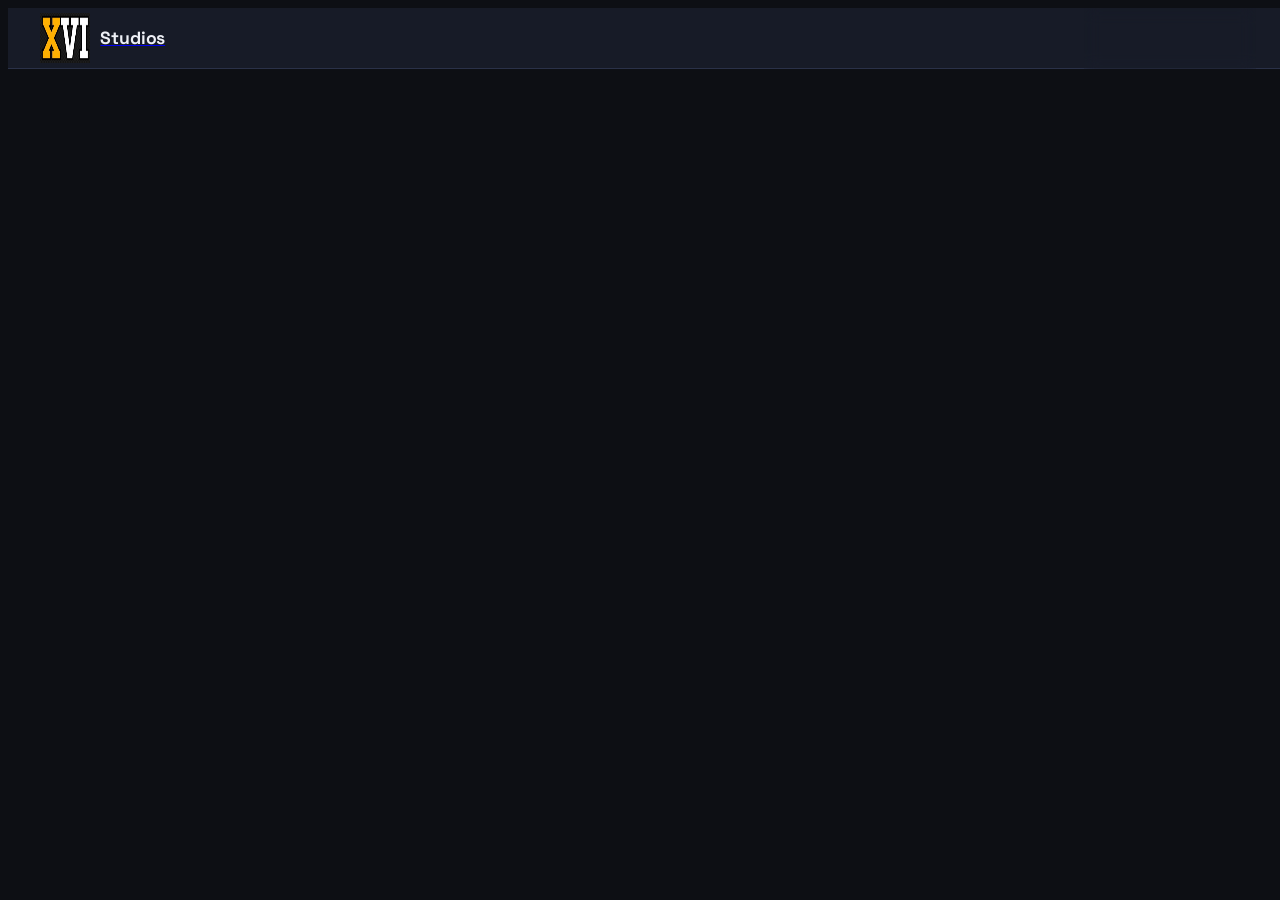
==== about.html @ 18bbde66 "commit" ====
<!DOCTYPE html>
<html lang="en">
  <head>
    <meta charset="UTF-8"/>
    <meta name="viewport" content="width=device-width, initial-scale=1.0" />
    <title>FRCTeach</title>
    <link rel="preconnect" href="https://fonts.googleapis.com" />
    <link rel="preconnect" href="https://fonts.gstatic.com" crossorigin />

    <link href="https://fonts.googleapis.com/css2?family=Inter:wght@400;500;600;700&family=Space+Grotesk:wght@600;700&display=swap" rel="stylesheet" />
    <link rel="stylesheet" href="style.css"/>
  </head>
  <body style="background-color: var(--color-bg)">
    <div id="header"></div>
    <main class="page-content">
        <h2></h2>


    </main>

    <script src="main.js"></script>
  </body>
</html>
---- style.css ----
:root {
  --font-body:    "Inter", system-ui, sans-serif;
  --font-display: "Space Grotesk", system-ui, sans-serif;
  --color-bg:        #0d0f14;
  --color-header:    #11141a;
  --color-surface:   #171b27;
  --color-border:    #2a3148;

  --color-primary:   #F4B73F; 
  --color-on-primary:#14110a;  
  --color-accent:    #5B7CFA; 

  --color-text:      #eef0f6;
  --color-muted:     #98a0b8;

--color-status-progress:      #F4B73F; 
--color-status-done:          #3DDC97;  
--color-status-planned:       #2b5bb6;  
--color-status-considering: #A87BFA; 
}
.html {
    font-size: 16px;
    -webkit-font-smoothing: antialiased;
    max-width: 100%;
    overflow-x: hidden;
}
.body {
    font-family: var((var(--font-body)));
    background-color: var(--color-bg);
    color: var(--color-text);
    max-width: 100%;
    overflow-x: hidden !important;
}
html, body {
  overflow-x: hidden;
  width: 100%;
}
.container {
    max-width: 100% !important;
    overflow-x: hidden !important;
}
h1, h2, h3, h4, h5, h6 {
  font-family:  var(--font-display);
  line-height:  1.2;
  font-weight:  700;
  color:        var(--color-text);
}

.h1 { font-size: clamp(3rem, 5vw, 4rem); letter-spacing: -0.02em; }
.h2 { font-size: clamp(1.4rem, 2.5vw, 2rem); letter-spacing: -0.01em; margin-top: 2.5rem; }
.h3 { font-size: 1.2rem; font-weight: 600; margin-top: 2rem; }
.h4 { font-size: 1rem; font-weight: 600; margin-top: 2rem; }
.h5 {font-size: 0.875rem;font-weight: 600;letter-spacing: 0.06em;text-transform: uppercase;margin-top: 1.5rem;}
.h6 {font-size: 0.75rem;font-weight: 600;letter-spacing: 0.08em;text-transform: uppercase;color: var(--color-muted);margin-top: 1.5rem;}

p  { max-width: 68ch; margin-top: 0.75rem; }
.banner {

    display:flex;
    justify-content: center;
    width: 100%;
    z-index: 100;
    height: inherit;
    overflow:visible;
}
.logo {
  width:  38px;
  height: 38px;
  flex-shrink: 0;
}
.topbar {
  position:         sticky;
  top:              0;
  z-index:          100;
  display:          flex;
  align-items:      center;
  justify-content:  space-between;
  padding:          0 2rem;
  height:           60px;
  background:       var(--color-surface);
  border-bottom:    1px solid var(--color-border);
  backdrop-filter:  blur(8px);
}
.topbar-wordmark {
  font-family:    var(--font-display);
  font-size:      1.1rem;
  font-weight:    700;
  letter-spacing: -0.01em;
  color:          var(--color-text);
}
.topbar-logo {
  display:     flex;
  align-items: center;
  gap:         0.65rem;
}

.topbar-nav {
  display:    flex;
  align-items: center;
  gap:        1.75rem;
}

.nav-link {
  font-size:   0.9rem;
  font-weight: 500;
  color:       var(--color-muted);
  transition:  color 0.15s ease;
}

.nav-link:hover {
  color: var(--color-text);
}

.dropdown {
  position: relative;
}

.dropdown-trigger {
  display:     flex;
  align-items: center;
  gap:         0.3rem;
  font-family: var(--font-body);
  font-size:   0.9rem;
  font-weight: 500;
  color:       var(--color-muted);
  background:  none;
  border:      none;
  cursor:      pointer;
  padding:     0;
  transition:  color 0.15s ease;
}

.dropdown-trigger:hover,
.dropdown.open .dropdown-trigger {
  color: var(--color-text);
}

.dropdown-chevron {
  width:      10px;
  height:     10px;
  transition: transform 0.2s ease;
}

.dropdown.open .dropdown-chevron {
  transform: rotate(180deg);
}

.dropdown-panel {
  position:      absolute;
  top:           calc(100% + 10px);
  right:         0;
  left:          auto;
  min-width:     200px;
  background:    var(--color-surface);
  border:        1px solid var(--color-border);
  border-radius: var(--radius-md);
  padding:       0.4rem;
  box-shadow:    0 8px 24px rgba(0,0,0,0.4);
  opacity:       0;
  visibility:    hidden;
  transform:     translateY(-4px);
  transition:    opacity 0.15s ease, transform 0.15s ease, visibility 0.15s;
}

.dropdown.open .dropdown-panel {
  opacity:    1;
  visibility: visible;
  transform:  translateY(0);
}

.dropdown-group-label {
  display:        block;
  padding:        0.4rem 0.75rem 0.2rem;
  font-size:      0.7rem;
  font-weight:    600;
  letter-spacing: 0.08em;
  text-transform: uppercase;
  color:          var(--color-muted);
}

.dropdown-item {
  display:       block;
  padding:       0.5rem 0.75rem;
  font-size:     0.875rem;
  font-weight:   500;
  color:         var(--color-text);
  border-radius: var(--radius-sm);
  transition:    background 0.1s ease;
}

.dropdown-item:hover {
  background: var(--color-border);
}
.roadmap {
  display: flex;
  flex-direction: row;
  flex-wrap: wrap;
  align-items: stretch;
  gap: 1.5rem;
  width: 100%;
}
.page-content {
  display: flex;
  flex-direction: row;
  flex-wrap: wrap;
  text-align: center;
  max-width: 1400px;
  margin:    0 auto;
  padding:   3rem 2rem 6rem;
}
.roadmap-box{
  display: flex;
  flex-direction: column;
  align-items: center;
  box-sizing: border-box;
  width: 200px;
  height: 300px;
  padding: 0px;
  border: 5px solid var(--color-border);
  background-color: var(--color-surface);
}
.roadmap-box-title{
  display:flex;
  justify-content: center;
  align-items: center;
  text-align: center;
  box-sizing: border-box;
  
  width: 100%;
  height: 50px;
  padding: 0px;
  margin:  0px;
  background-color: var(--color-header);
}
.roadmap-status{
  display: flex;
  justify-content: center;
  align-items: center;
  width: 100%;
  height: 50px;
  padding: 0px;
  margin: auto 0 1rem;
  box-sizing: border-box;
  color: var(--color-on-primary);
  font-weight: 600;
}
.roadmap-status--completed  { background-color: var(--color-status-done); }
.roadmap-status--progress   { background-color: var(--color-status-progress); }
.roadmap-status--planned { background-color: var(--color-status-planned); }
.roadmap-status--considering   { background-color: var(--color-status-considering); }
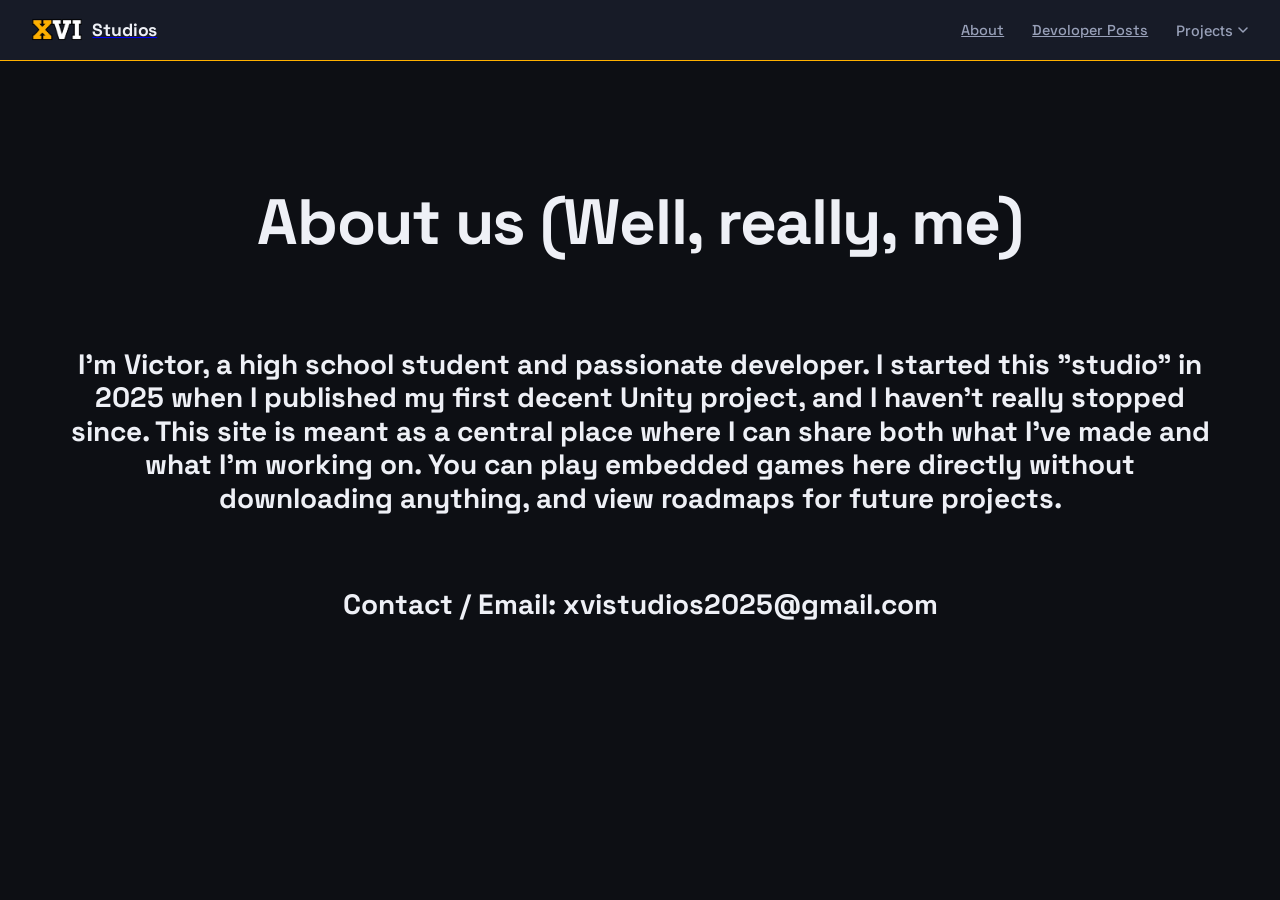
==== commit ed9a8fa5: "commit final" ====
--- a/about.html
+++ b/about.html
@@ -13,7 +13,12 @@
   <body style="background-color: var(--color-bg)">
     <div id="header"></div>
     <main class="page-content">
-        <h2></h2>
+      <div class = "container-invisible">
+        <h1>About us (Well, really, me)</h1>
+       <h3>I'm Victor, a high school student and passionate developer. I started this "studio" in 2025 when I published my first decent Unity project, and I haven't really stopped since. This site is meant as a central place where I can share both what I've made and what I'm working on. You can play embedded games here directly without downloading anything, and view roadmaps for future projects.</h3>
+       <h3>Contact / Email: xvistudios2025@gmail.com</h3>
+        </div>
+
 
 
     </main>
--- a/style.css
+++ b/style.css
@@ -4,64 +4,110 @@
   --color-bg:        #0d0f14;
   --color-header:    #11141a;
   --color-surface:   #171b27;
-  --color-border:    #2a3148;
-
-  --color-primary:   #F4B73F; 
+  --color-border:    #FFB000;
+  --color-border-dull:    #3b3935;
+
+  --color-primary:   #FFB000; 
   --color-on-primary:#14110a;  
   --color-accent:    #5B7CFA; 
 
+  --color-roadmap-accent:    #044b11; 
+  --color-pinned-accent:    #850b0b; 
+
   --color-text:      #eef0f6;
   --color-muted:     #98a0b8;
+  --color-itchio: #fa5c5c;
+  --color-discord: #5865F2;
 
 --color-status-progress:      #F4B73F; 
 --color-status-done:          #3DDC97;  
 --color-status-planned:       #2b5bb6;  
 --color-status-considering: #A87BFA; 
 }
-.html {
+html {
+    margin: 10 rem;
+    padding: 0;
     font-size: 16px;
     -webkit-font-smoothing: antialiased;
     max-width: 100%;
     overflow-x: hidden;
 }
-.body {
-    font-family: var((var(--font-body)));
+body {
+    font-family: var(--font-body);
     background-color: var(--color-bg);
     color: var(--color-text);
     max-width: 100%;
     overflow-x: hidden !important;
-}
-html, body {
-  overflow-x: hidden;
-  width: 100%;
-}
-.container {
-    max-width: 100% !important;
-    overflow-x: hidden !important;
+    display: flex;
+    flex-direction: column;
+    margin: 0;
+    padding: 0;
+    width: 100%;
+}
+
+.container-invisible
+{
+  display: flex;
+  flex-direction: column;
+  align-items: center;
+  margin: 10 auto;
+  padding: 2rem 2rem 2rem;
+  gap: 1rem;
+  width: 100%;
+  overflow-x: hidden !important;
+}
+.container
+{
+  box-sizing: border-box;
+  width: min(1100px, calc(100% - 2rem));
+  background: var(--color-on-primary);
+  border: 4px solid var(--color-border);
+  border-radius: 12px;
+  display: flex;
+  flex-direction: column;
+  align-items: center;
+  align-self: center;
+  margin: 10 auto;
+  padding: 2rem 2rem 2rem;
+  gap: 1rem;
+  width: 90%;
+  overflow-x: hidden !important;
+}
+.stack{
+  display: flex;
+  flex-direction: column;
+  gap: 15rem;
 }
 h1, h2, h3, h4, h5, h6 {
+  text-align: center;
+  text-transform: none;
   font-family:  var(--font-display);
   line-height:  1.2;
   font-weight:  700;
   color:        var(--color-text);
 }
 
-.h1 { font-size: clamp(3rem, 5vw, 4rem); letter-spacing: -0.02em; }
-.h2 { font-size: clamp(1.4rem, 2.5vw, 2rem); letter-spacing: -0.01em; margin-top: 2.5rem; }
-.h3 { font-size: 1.2rem; font-weight: 600; margin-top: 2rem; }
-.h4 { font-size: 1rem; font-weight: 600; margin-top: 2rem; }
-.h5 {font-size: 0.875rem;font-weight: 600;letter-spacing: 0.06em;text-transform: uppercase;margin-top: 1.5rem;}
-.h6 {font-size: 0.75rem;font-weight: 600;letter-spacing: 0.08em;text-transform: uppercase;color: var(--color-muted);margin-top: 1.5rem;}
+h1 { font-size: clamp(3rem, 5vw, 4rem); letter-spacing: -0.02em; }
+h2 { font-size: clamp(1.4rem, 2.5vw, 2rem); letter-spacing: -0.01em; margin-top: 2.5rem; }
+h3 { font-size: clamp(1.25rem, 2.2vw, 1.75rem); }
+h4 { font-size: 1rem; font-weight: 600; margin-top: 2rem; }
+h5 {font-size: 0.875rem;font-weight: 600;letter-spacing: 0.06em;margin-top: 1.5rem;}
+h6 {font-size: 0.75rem;font-weight: 600;letter-spacing: 0.08em;color: var(--color-muted);margin-top: 1.5rem;}
 
 p  { max-width: 68ch; margin-top: 0.75rem; }
+
+.page-content { padding: 0; }
+
 .banner {
-
-    display:flex;
-    justify-content: center;
     width: 100%;
-    z-index: 100;
-    height: inherit;
-    overflow:visible;
+}
+
+.banner img {
+    mask-image: linear-gradient(to bottom, #000 200%, transparent 100%);
+    -webkit-mask-image: linear-gradient(to bottom, #000 2.5vw, transparent 100%);
+    display: block;
+    width: 100%;
+    height: auto;
 }
 .logo {
   width:  38px;
@@ -101,6 +147,7 @@
 }
 
 .nav-link {
+  font-family: var(--font-display);
   font-size:   0.9rem;
   font-weight: 500;
   color:       var(--color-muted);
@@ -151,6 +198,7 @@
   right:         0;
   left:          auto;
   min-width:     200px;
+  font-family: var(--font-body);
   background:    var(--color-surface);
   border:        1px solid var(--color-border);
   border-radius: var(--radius-md);
@@ -174,6 +222,7 @@
   font-size:      0.7rem;
   font-weight:    600;
   letter-spacing: 0.08em;
+  font-family: var(--font-body);
   text-transform: uppercase;
   color:          var(--color-muted);
 }
@@ -183,6 +232,7 @@
   padding:       0.5rem 0.75rem;
   font-size:     0.875rem;
   font-weight:   500;
+  font-family: var(--font-body);
   color:         var(--color-text);
   border-radius: var(--radius-sm);
   transition:    background 0.1s ease;
@@ -196,6 +246,7 @@
   flex-direction: row;
   flex-wrap: wrap;
   align-items: stretch;
+  font: var(--font-display);
   gap: 1.5rem;
   width: 100%;
 }
@@ -216,7 +267,7 @@
   width: 200px;
   height: 300px;
   padding: 0px;
-  border: 5px solid var(--color-border);
+  border: 5px solid var(--color-border-dull);
   background-color: var(--color-surface);
 }
 .roadmap-box-title{
@@ -233,7 +284,7 @@
   background-color: var(--color-header);
 }
 .roadmap-status{
-  display: flex;
+  display:flex;
   justify-content: center;
   align-items: center;
   width: 100%;
@@ -247,4 +298,71 @@
 .roadmap-status--completed  { background-color: var(--color-status-done); }
 .roadmap-status--progress   { background-color: var(--color-status-progress); }
 .roadmap-status--planned { background-color: var(--color-status-planned); }
-.roadmap-status--considering   { background-color: var(--color-status-considering); }+.roadmap-status--considering   { background-color: var(--color-status-considering); }
+.link-row {
+  display: grid;
+  grid-template-columns: repeat(auto-fit, minmax(300px, 400px));
+  grid-auto-rows: 1fr;  
+  justify-content: center;
+  gap: 1rem;
+  width: 100%;
+}
+
+.link-box {
+  display: flex;
+  align-items: center;
+  gap: 1rem;
+  min-height: 140px;
+  padding: 1.25rem 1.5rem;
+  box-sizing: border-box;
+  border: 4px solid var(--color-border);
+  border-radius: var(--radius-lg);
+  text-decoration: none;
+  color: inherit;
+  overflow: hidden;   
+  transition: transform 0.2s ease, border-color 0.2s ease, box-shadow 0.2s ease;
+}
+
+.link-box h3 {
+  flex: 1;
+  min-width: 0;
+  margin: 0;
+  text-align: left;
+  font-size: clamp(1rem, 1.4vw, 1.25rem);
+  line-height: 1.3;
+}
+
+.link-box img {
+  width: 72px;
+  height: 72px;
+  margin-left: auto;
+  flex-shrink: 0;
+  object-fit: contain;
+  transition: transform 0.25s ease;
+}
+
+.link-box:hover,
+.link-box:focus-visible {
+  transform: translateY(-4px);
+  border-color: var(--color-primary);
+  box-shadow: var(--shadow-glow);
+  outline: none;
+}
+.link-box:hover img { transform: scale(1.08) rotate(-3deg); }
+.link-box--thunderstorm  {background: linear-gradient(145deg, var(--color-pinned-accent), #710c0c); border-color: transparent }
+.link-box--militarized  {background: linear-gradient(145deg, var(--color-roadmap-accent), #0e7921); border-color: transparent }
+.link-box--itchio  {background: linear-gradient(145deg, var(--color-itchio), #c94444); border-color: transparent }
+.link-box--discord  {background: linear-gradient(145deg, var(--color-discord), #4350d6); border-color: transparent }
+.text-box{
+  max-width: 800px;
+  border-radius: 8px;
+  display: flex;
+  align-items: center;
+  
+}
+.intro-text em {
+  font-family: 'Chakra Petch', sans-serif;
+  font-style: italic;
+  font-weight: 1500;
+  color: #f4b73f; /* optional gold accent */
+}
